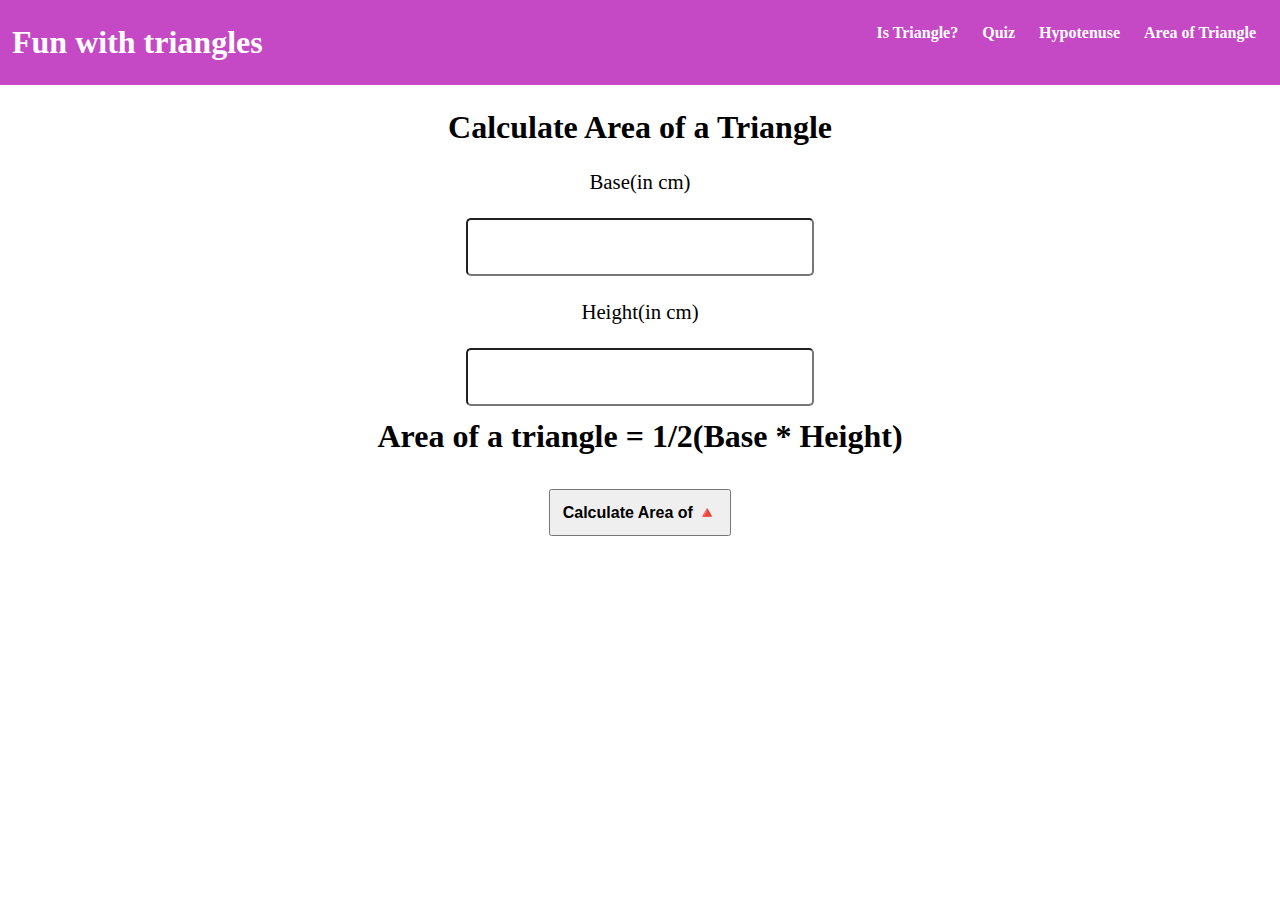
==== src/html/areaOfTraingle.html @ 9c8938c9 "fun with triangles app" ====
<!DOCTYPE html>
<html lang="en">
<head>
    <meta charset="UTF-8">
    <meta http-equiv="X-UA-Compatible" content="IE=edge">
    <meta name="viewport" content="width=device-width, initial-scale=1.0">
    <title>Area OF Traingle</title>
    <link rel="stylesheet" href="../../src/css/root.css">
    <link rel="stylesheet" href="../../src/css/areaOfTriangle.css">
    
</head>
<body>
    <nav>
        <span>Fun with triangles</span>
        <ul>
            <li><a href="../../index.html">Is Triangle?</a></li>
            <li><a href="./quiz.html">Quiz</a></li>
            <li><a href="./hypoteneus.html">Hypotenuse</a></li>
            <li><a href="./areaOfTraingle.html">Area of Triangle</a></li>
        </ul>
    </nav>

    <main>
        <h1>Calculate Area of a Triangle</h1>

        <label for="side-one">
            Base(in cm)
        </label>
        <input id="side-one" type="number"/>
        
        <label for="side-two">
            Height(in cm)
        </label>
        <input id="side-two" type="number"/>

        <span>Area of a triangle = 1/2(Base * Height)</span>
        <button id="res-btn">Calculate Area of 🔺</button>

        <p class="result"></p>

        <script src="../../src/js/areaOfTraingle.js"></script>
    </main>
</body>
</html>
---- src/css/root.css ----
*{
    margin: 0;
    padding: 0;
}
nav{
    padding: 12px;
    display: flex;
    flex-direction: row;
    justify-content: space-between;
    background-color: rgb(197, 73, 197);
    color: white;
}
span{
    font-size: 2rem;
    font-weight: bold;
}
ul{
    display: flex;
}

li{
    list-style: none;
    margin: 12px 12px 12px 12px;
}

a{
    color: white;
    font-weight: bold;
    text-decoration: none;
}
---- src/css/areaOfTriangle.css ----
main{
    display: flex;
    flex-direction: column;
    justify-content: center;
    align-items: center;
    margin: 12px;
    padding: 12px;
}

label{
    margin: 12px;
    padding: 12px;
    font-size: 1.3rem;
}

input{
    width: 320px;
    height: 30px;
    border-radius: 5px;
    padding: 12px;
}

button{
    margin-top: 22px;
    padding: 12px;
    font-size: 1rem;
    font-weight: bold;
}

.result{
    font-size: 1.2rem;
    margin-top: 22px;
}

span{
    margin: 12px 0 12px 0;
}
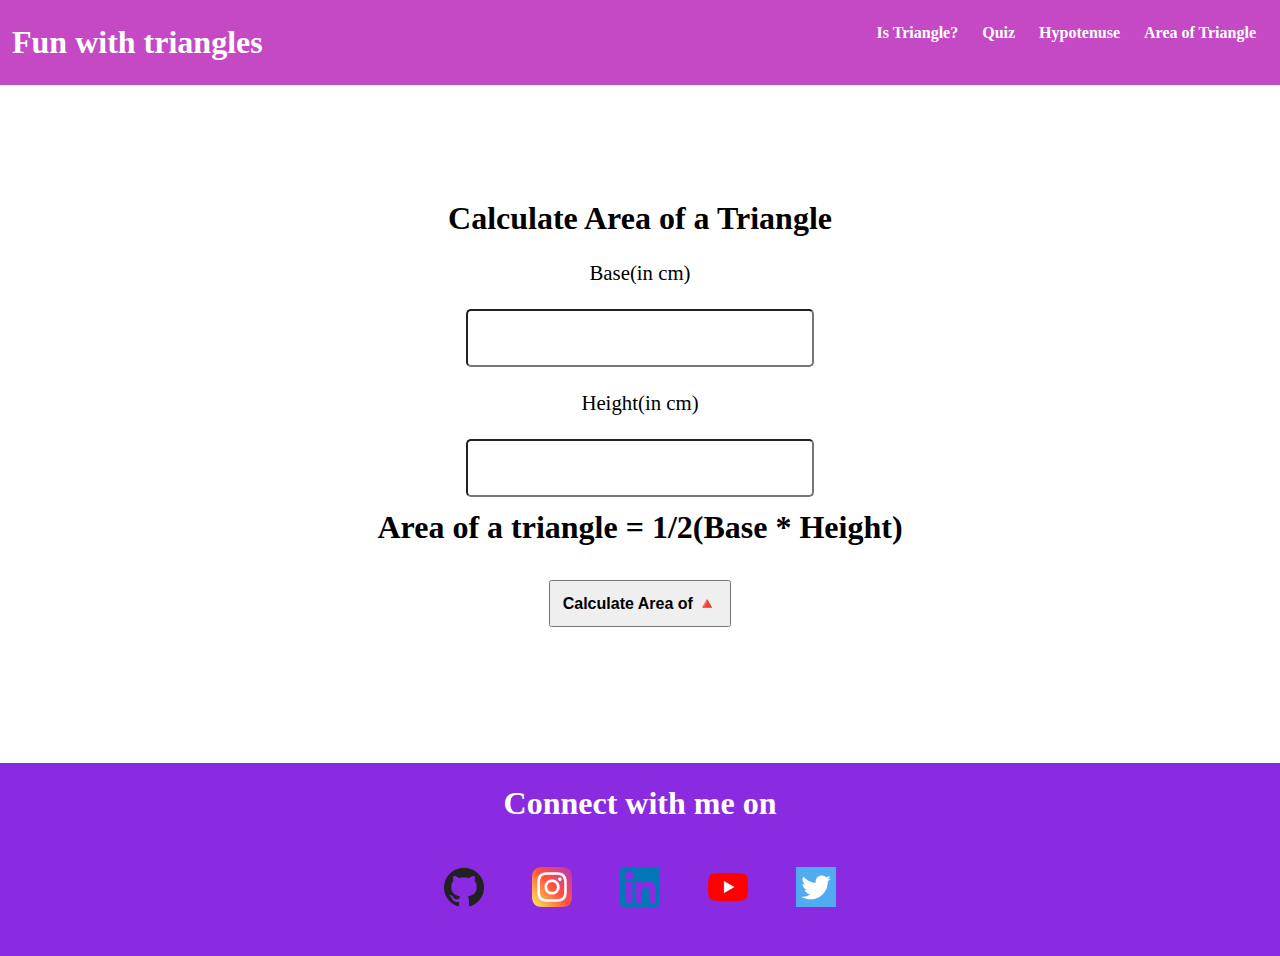
==== commit 63ea9ce9: "added footer in all pages" ====
--- a/src/html/areaOfTraingle.html
+++ b/src/html/areaOfTraingle.html
@@ -37,8 +37,32 @@
         <button id="res-btn">Calculate Area of 🔺</button>
 
         <p class="result"></p>
+       
+    </main>
 
-        <script src="../../src/js/areaOfTraingle.js"></script>
-    </main>
+    <footer>
+        <h4>Connect with me on</h4>
+        <div class="icons">
+            <ul>
+                <li><a href="https://github.com/mehulsatardekar" target="_blank"><img src="../../src/imgs/github.png" alt="" srcset=""></a></li>
+            </ul>
+            <ul>
+                <li><a href="https://www.instagram.com/mehulsatardekar/" target="_blank"><img src="../../src/imgs/instagram.png" alt="" srcset=""></a></li>
+            </ul>
+            <ul>
+                <li><a href="https://www.linkedin.com/in/mehul-satardekar/" target="_blank"><img src="../../src/imgs/linkedin.png" alt="" srcset=""></a></li>
+            </ul>
+            <ul>
+                <li><a href="https://www.youtube.com/channel/UCOPdSGIn44Gh4QXZH_6U8gQ" target="_blank"><img src="../../src/imgs/youtube.png" alt="" srcset=""></a></li>
+            </ul>
+            <ul>
+                <li><a href="https://twitter.com/MehulSatardekar" target="_blank" ><img src="../../src/imgs/twitter.png" alt="" srcset=""></a></li>
+            </ul>
+           
+        </div>
+    </footer>
+
+    <script src="../../src/js/areaOfTraingle.js"></script>
+
 </body>
 </html>--- a/src/css/root.css
+++ b/src/css/root.css
@@ -9,6 +9,9 @@
     justify-content: space-between;
     background-color: rgb(197, 73, 197);
     color: white;
+}
+main{
+    height: 70vh;
 }
 span{
     font-size: 2rem;
@@ -27,4 +30,56 @@
     color: white;
     font-weight: bold;
     text-decoration: none;
-}+}
+
+
+footer{
+    background-color: blueviolet;
+    text-align: center;
+}
+footer > h4{
+  
+    font-size: 2rem;
+    color: white;
+    padding-top: 22px;
+} 
+footer > .icons{
+    padding-top: 21px;
+    display: flex;
+    align-items: center;
+    justify-content: center;
+    flex-direction: row;
+    padding-bottom: 21px;
+}
+footer > .icons> ul > {
+    list-style: none;
+}
+
+footer > .icons >ul > li{
+    list-style: none;
+}
+footer > .icons> ul > li> a>{
+    list-style: none;
+    text-decoration: none;
+
+}
+footer > .icons> ul > li> a> img{
+    padding: 12px 12px 12px 12px;
+
+   height: 40px;
+}
+
+
+@media screen and (max-width: 480px) and (min-width:280px) {
+    span{
+        font-size: 1.6rem;
+        font-weight: bold;
+        text-align: center;
+    }
+
+    nav{
+        display: flex;
+        flex-direction: column;
+        justify-content: space-between;
+    }
+  }